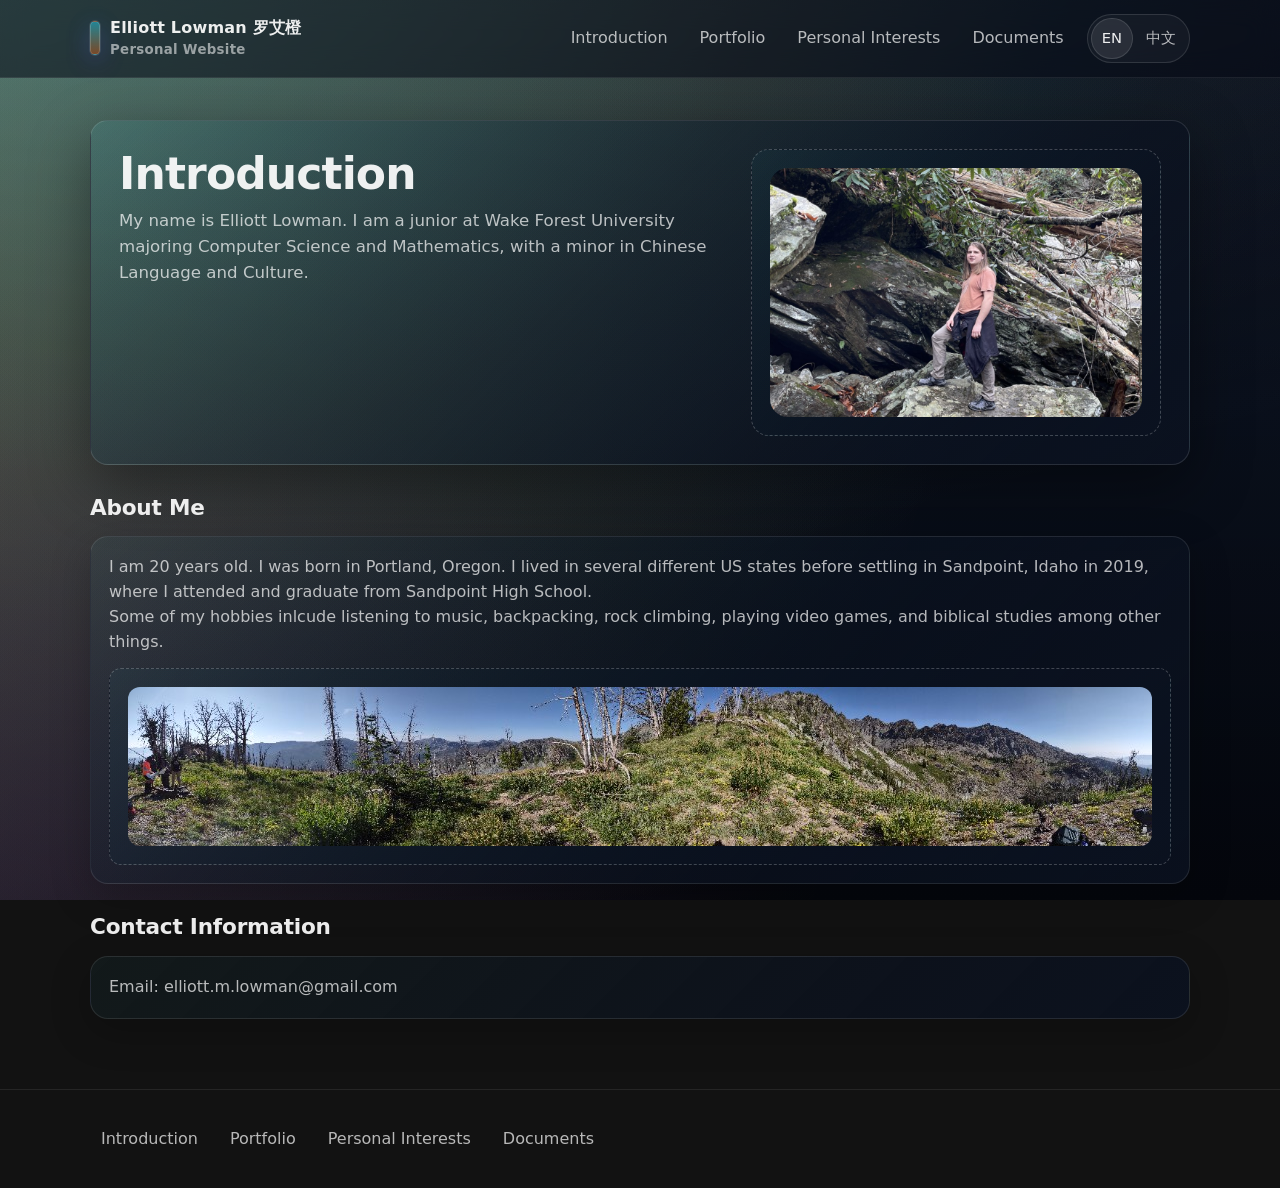
==== index.html @ e62652a4 "Add files via upload" ====
<!doctype html>
<html lang="en">
  <head>
    <meta charset="UTF-8" />
    <meta name="viewport" content="width=device-width, initial-scale=1" />
    <meta name="color-scheme" content="dark" />
    <title data-title-en="Personal Website | Introduction" data-title-zh="个人网站 | 介绍">Personal Website | Introduction</title>
    <link rel="stylesheet" href="./styles.css" />
    <script defer src="./script.js"></script>
  </head>
  <body>
    <a class="skip-link" href="#main">
      <span class="lang-inline" data-lang="en">Skip to content</span>
      <span class="lang-inline" data-lang="zh">跳至主要内容</span>
    </a>

    <header class="site-header">
      <div class="container">
        <nav class="nav" aria-label="Primary">
          <a class="brand" href="./index.html">
            <span class="brand-badge" aria-hidden="true"></span>
            <span class="brand-text">
              <span>Elliott Lowman 罗艾橙</span>
              <small>
                <span class="lang-inline" data-lang="en">Personal Website</span>
                <span class="lang-inline" data-lang="zh">个人网站</span>
              </small>
            </span>
          </a>

          <div class="nav-right">
            <div class="nav-links" role="navigation">
              <a data-nav="true" href="./index.html">
                <span class="lang-inline" data-lang="en">Introduction</span>
                <span class="lang-inline" data-lang="zh">介绍</span>
              </a>
              <a data-nav="true" href="./projects.html">
                <span class="lang-inline" data-lang="en">Portfolio</span>
                <span class="lang-inline" data-lang="zh">作品集</span>
              </a>
              <a data-nav="true" href="./personal-interests.html">
                <span class="lang-inline" data-lang="en">Personal Interests</span>
                <span class="lang-inline" data-lang="zh">兴趣爱好</span>
              </a>
              <a data-nav="true" href="./documents.html">
                <span class="lang-inline" data-lang="en">Documents</span>
                <span class="lang-inline" data-lang="zh">文件</span>
              </a>
            </div>

            <div class="lang-toggle" role="group" aria-label="Language">
              <button type="button" data-lang="en" aria-pressed="true">EN</button>
              <button type="button" data-lang="zh" aria-pressed="false">中文</button>
            </div>
          </div>
        </nav>
      </div>
    </header>

    <main id="main">
      <div class="container">
        <section class="hero" aria-labelledby="page-title">
          <div class="hero-grid">
            <div>
              <h1 id="page-title">
                <span class="lang-inline" data-lang="en">Introduction</span>
                <span class="lang-inline" data-lang="zh">介绍</span>
              </h1>
              <p class="lang-block" data-lang="en">
                My name is Elliott Lowman. I am a junior at Wake Forest University majoring Computer Science and Mathematics, with a minor in Chinese Language and Culture.
              </p>
              <p class="lang-block" data-lang="zh">
                我叫罗艾橙，英文名字是Elliott Lowman（洛曼·艾略特）。是维克森林大学大三学生，主修计算机科学和数学，辅修中文。
              </p>
            </div>

            <div class="media-placeholder" role="img" aria-label="Image placeholder">
              <img
                src="./assets/intro.png"
                alt="Elliott standing outdoors in front of rocks"
                style="width: 100%; height: 100%; object-fit: cover; border-radius: var(--radius);"
                loading="eager"
              />
            </div>
          </div>
        </section>

        <section class="section" aria-labelledby="about-title">
          <div class="section-header">
            <h2 id="about-title">
              <span class="lang-inline" data-lang="en">About Me</span>
              <span class="lang-inline" data-lang="zh">关于我</span>
            </h2>
          </div>
          <div class="grid">
            <article class="card span-12">
              <p class="lang-block" data-lang="en">
                I am 20 years old. I was born in Portland, Oregon. I lived in several different US states before settling in Sandpoint, Idaho in 2019, where I attended and graduate from Sandpoint High School.
              </p>
              <p class="lang-block" data-lang="zh">
                我今年20岁。我在美国波特兰州的俄勒冈出生，在美国多个州长大，最终2019年搬到美国爱达荷州的丧德波因特，在哪里高中毕业了。
              </p>
              <p class="lang-block" data-lang="en">
                Some of my hobbies inlcude listening to music, backpacking, rock climbing, playing video games, and biblical studies among other things.
              </p>
              <p class="lang-block" data-lang="zh">
                我的兴趣爱好包括听音乐、攀岩、背包旅行、玩游戏、和圣经学习等。
              </p>
              <div class="media-placeholder small" role="img" aria-label="Image placeholder" style="margin-top: 14px">
                <img
                  src="./assets/about.png"
                  alt="Scenic outdoor landscape"
                  style="width: 100%; height: 100%; object-fit: cover; border-radius: var(--radius-sm);"
                  loading="lazy"
                />
              </div>
            </article>
          </div>
        </section>

        <section class="section" aria-labelledby="about-title">
          <div class="section-header">
            <h2 id="about-title">
              <span class="lang-inline" data-lang="en">Contact Information</span>
              <span class="lang-inline" data-lang="zh">联系方式</span>
            </h2>
          </div>
          <div class="grid">
            <article class="card span-12">
              <p class="lang-block" data-lang="en">
                Email: <a href="mailto:elliott.m.lowman@gmail.com">elliott.m.lowman@gmail.com</a>
              </p>
              <p class="lang-block" data-lang="zh">
                电子邮箱: <a href="mailto:elliott.m.lowman@gmail.com">elliott.m.lowman@gmail.com</a>
              </p>
            </article>
          </div>
        </section>
      </div>
    </main>

    <footer class="site-footer">
      <div class="container">
        <div class="footer-inner">
          <div class="footer-links" aria-label="Footer links">
            <a href="./index.html">
              <span class="lang-inline" data-lang="en">Introduction</span>
              <span class="lang-inline" data-lang="zh">介绍</span>
            </a>
            <a href="./projects.html">
              <span class="lang-inline" data-lang="en">Portfolio</span>
              <span class="lang-inline" data-lang="zh">作品集</span>
            </a>
            <a href="./personal-interests.html">
              <span class="lang-inline" data-lang="en">Personal Interests</span>
              <span class="lang-inline" data-lang="zh">兴趣爱好</span>
            </a>
            <a href="./documents.html">
              <span class="lang-inline" data-lang="en">Documents</span>
              <span class="lang-inline" data-lang="zh">文件</span>
            </a>
          </div>
        </div>
      </div>
      <script>
        document.getElementById("year").textContent = String(new Date().getFullYear());
      </script>
    </footer>
  </body>
</html>
---- styles.css ----
/* ===== Base / Theme ===== */
:root{
  --bg: #0b1220;
  --panel: rgba(255,255,255,.06);
  --panel-strong: rgba(255,255,255,.10);
  --text: rgba(255,255,255,.92);
  --muted: rgba(255,255,255,.70);
  --muted-2: rgba(255,255,255,.55);
  --border: rgba(255,255,255,.14);
  --shadow: 0 20px 60px rgba(0,0,0,.40);

  --accent: #ed7f3a;
  --accent-2: #22d3ee;
  --accent-3: #a3e635;

  /* Surface gradient used on text + image regions */
  --surface-sky: rgba(34,211,238,.08);
  --surface-sky-2: rgba(34,211,238,.04);
  --surface-deep: rgba(11,18,32,.72);
  --surface-deep-2: rgba(11,18,32,.88);

  /* Nested card variance (subtle) */
  --surface-purple: rgba(124,58,237,.07);
  --surface-green: rgba(163,230,53,.05);

  --radius: 18px;
  --radius-sm: 12px;
  --container: 1100px;
}

*{ box-sizing: border-box; }
html, body{ height: 100%; }
html{
  /* Single continuous background canvas (prevents scroll tiling). */
  background:
    /* Darken progressively toward the bottom */
    linear-gradient(180deg, rgba(0,0,0,0) 0%, rgba(0,0,0,.22) 60%, rgba(0,0,0,.45) 100%),
    /* Vertical color separation: top vs bottom */
    radial-gradient(1100px 700px at 0% 0%, rgba(34,211,238,.18), transparent 68%),
    radial-gradient(1100px 800px at 0% 100%, rgba(124,58,237,.18), transparent 70%),
    /* Foggy light beams from the left, fading out ~75% across */
    linear-gradient(105deg, rgba(237, 142, 58, 0.2) 0%, rgba(124,58,237,0) 70%),
    linear-gradient(120deg, rgba(34,211,238,.16) 0%, rgba(34,211,238,0) 68%),
    linear-gradient(140deg, rgba(163,230,53,.11) 0%, rgba(163,230,53,0) 66%),
    linear-gradient(112deg, rgba(244, 153, 114, 0.1) 0%, rgba(244,114,182,0) 64%),
    linear-gradient(152deg, rgba(59,130,246,.10) 0%, rgba(59,130,246,0) 62%),
    linear-gradient(165deg, rgba(255,255,255,.08) 0%, rgba(255,255,255,0) 62%),
    /* Dark base */
    linear-gradient(180deg, #050914, #0b1220 45%, #070b16);
  background-repeat: no-repeat;
  background-size: cover;
  background-attachment: fixed;
}
body{
  margin: 0;
  font-family: ui-sans-serif, system-ui, -apple-system, Segoe UI, Roboto, Helvetica, Arial, "Apple Color Emoji","Segoe UI Emoji";
  color: var(--text);
  background: transparent;
  line-height: 1.55;
}

img{ max-width: 100%; display:block; }
a{ color: inherit; text-decoration: none; }

/* ===== Language visibility helpers ===== */
.lang-inline,
.lang-block{
  display: none !important;
}
html[data-lang="en"] .lang-inline[data-lang="en"]{ display: inline !important; }
html[data-lang="zh"] .lang-inline[data-lang="zh"]{ display: inline !important; }
html[data-lang="en"] .lang-block[data-lang="en"]{ display: block !important; }
html[data-lang="zh"] .lang-block[data-lang="zh"]{ display: block !important; }

.container{
  width: min(var(--container), calc(100% - 40px));
  margin: 0 auto;
}

.skip-link{
  position:absolute;
  left:-999px;
  top:auto;
  width:1px;
  height:1px;
  overflow:hidden;
}
.skip-link:focus{
  left: 12px;
  top: 12px;
  width:auto;
  height:auto;
  padding: 10px 12px;
  background: rgba(0,0,0,.8);
  border: 1px solid var(--border);
  border-radius: 10px;
  z-index: 9999;
}

/* ===== Header / Nav ===== */
.site-header{
  position: sticky;
  top: 0;
  z-index: 50;
  backdrop-filter: blur(14px);
  background: rgba(5,9,20,.55);
  border-bottom: 1px solid rgba(255,255,255,.08);
}

.nav{
  display:flex;
  align-items:center;
  justify-content:space-between;
  padding: 14px 0;
  gap: 16px;
}

.nav-right{
  display:flex;
  align-items:center;
  gap: 10px;
}

.lang-toggle{
  display:inline-flex;
  border-radius: 999px;
  border: 1px solid rgba(255,255,255,.12);
  background: rgba(255,255,255,.04);
  padding: 3px;
  gap: 3px;
}

.lang-toggle button{
  appearance: none;
  border: 0;
  background: transparent;
  color: var(--muted);
  padding: 8px 10px;
  border-radius: 999px;
  font: inherit;
  font-size: .92rem;
  cursor: pointer;
}

.lang-toggle button:hover{
  color: var(--text);
  background: rgba(255,255,255,.05);
}

.lang-toggle button[aria-pressed="true"]{
  color: var(--text);
  background: rgba(255,255,255,.09);
  border: 1px solid rgba(255,255,255,.12);
}

.brand{
  display:flex;
  align-items:center;
  gap: 10px;
  font-weight: 700;
  letter-spacing: .2px;
}
.brand-badge{
  width: 10px;
  height: 34px;
  border-radius: 999px;
  background:
    linear-gradient(
      180deg,
      rgba(34,211,238,.50) 0%,
      rgba(155, 80, 33, 0.72) 100%
    );
  box-shadow:
    0 0 0 1px rgba(255,255,255,.10),
    0 8px 24px rgba(124,58,237,.28),
    0 0 24px rgba(34,211,238,.14);
  border: 1px solid rgba(255,255,255,.18);
}
.brand-text small{
  display:block;
  font-weight: 600;
  color: var(--muted-2);
  letter-spacing: .3px;
}

.nav-links{
  display:flex;
  align-items:center;
  gap: 6px;
  flex-wrap: wrap;
  justify-content: flex-end;
}

.nav-links a{
  padding: 10px 12px;
  border-radius: 999px;
  border: 1px solid transparent;
  color: var(--muted);
}
.nav-links a:hover{
  background: rgba(255,255,255,.05);
  border-color: rgba(255,255,255,.10);
  color: var(--text);
}
.nav-links a[aria-current="page"]{
  background: rgba(255,255,255,.08);
  border-color: rgba(255,255,255,.14);
  color: var(--text);
}

/* ===== Main layout ===== */
main{ padding: 42px 0 70px; }

.hero{
  padding: 28px;
  border-radius: var(--radius);
  border: 1px solid rgba(255,255,255,.12);
  background:
    linear-gradient(135deg, var(--surface-sky) 0%, var(--surface-deep) 70%, var(--surface-deep-2) 100%);
  box-shadow: var(--shadow);
}

.hero-grid{
  display:grid;
  grid-template-columns: 1.2fr .8fr;
  gap: 18px;
  align-items: stretch;
}

.media-placeholder{
  border-radius: var(--radius);
  border: 1px dashed rgba(255,255,255,.22);
  background:
    linear-gradient(135deg, var(--surface-sky-2) 0%, var(--surface-deep) 70%, var(--surface-deep-2) 100%);
  display:flex;
  align-items:center;
  justify-content:center;
  padding: 18px;
  min-height: 220px;
  color: var(--muted);
  text-align:center;
}

.media-placeholder.small{
  min-height: 160px;
  border-radius: var(--radius-sm);
}

.hero h1{
  margin: 0 0 10px;
  font-size: clamp(28px, 4vw, 44px);
  line-height: 1.12;
  letter-spacing: -0.02em;
}
.hero p{
  margin: 0;
  color: var(--muted);
  max-width: 68ch;
  font-size: 1.04rem;
}

.hero-meta{
  display:flex;
  flex-wrap: wrap;
  gap: 10px;
  margin-top: 18px;
}
.pill{
  display:inline-flex;
  align-items:center;
  gap: 10px;
  padding: 10px 12px;
  border-radius: 999px;
  border: 1px solid rgba(255,255,255,.12);
  background: rgba(255,255,255,.05);
  color: var(--muted);
  font-size: .95rem;
}
.dot{
  width: 10px;
  height: 10px;
  border-radius: 99px;
  background: var(--accent-2);
  box-shadow: 0 0 0 4px rgba(34,211,238,.12);
}

.section{
  margin-top: 26px;
}
.section-header{
  display:flex;
  align-items:flex-end;
  justify-content:space-between;
  gap: 16px;
  margin-bottom: 12px;
}
.section-header h2{
  margin: 0;
  font-size: 1.35rem;
  letter-spacing: -.01em;
}
.section-header p{
  margin: 0;
  color: var(--muted-2);
  max-width: 70ch;
}

.grid{
  display:grid;
  grid-template-columns: repeat(12, 1fr);
  gap: 14px;
}
.card{
  grid-column: span 6;
  padding: 18px;
  border-radius: var(--radius);
  background:
    linear-gradient(135deg, var(--surface-sky-2) 0%, var(--surface-deep) 70%, var(--surface-deep-2) 100%);
  border: 1px solid rgba(255,255,255,.10);
  box-shadow: 0 12px 40px rgba(0,0,0,.24);
}

.card.card-compact{
  padding: 14px;
}
.card.card-compact h3{
  font-size: 1rem;
}
.card.card-compact p{
  font-size: .97rem;
}

/* Cards inside other cards: subtle variance for depth */
.card .card{
  border-color: rgba(255,255,255,.12);
  box-shadow: 0 10px 34px rgba(0,0,0,.22);
  background:
    linear-gradient(160deg, var(--surface-purple) 0%, var(--surface-deep) 60%, var(--surface-deep-2) 100%),
    radial-gradient(220px 140px at 80% 25%, var(--surface-green), transparent 62%);
}
.card h3{
  margin: 0 0 8px;
  font-size: 1.05rem;
  letter-spacing: -.01em;
}
.card p{
  margin: 0;
  color: var(--muted);
}
.card .meta{
  margin-top: 12px;
  display:flex;
  gap: 10px;
  flex-wrap: wrap;
}
.tag{
  font-size: .86rem;
  color: var(--muted);
  padding: 7px 10px;
  border-radius: 999px;
  background: rgba(255,255,255,.05);
  border: 1px solid rgba(255,255,255,.10);
}

.card.span-12{ grid-column: span 12; }
.card.span-4{ grid-column: span 4; }

.list{
  display:flex;
  flex-direction:column;
  gap: 10px;
}
.list-item{
  display:flex;
  align-items:flex-start;
  justify-content:space-between;
  gap: 14px;
  padding: 16px;
  border-radius: var(--radius);
  background:
    linear-gradient(135deg, var(--surface-sky-2) 0%, var(--surface-deep) 70%, var(--surface-deep-2) 100%);
  border: 1px solid rgba(255,255,255,.10);
}
.list-item h3{
  margin: 0 0 6px;
  font-size: 1.02rem;
}
.list-item p{
  margin: 0;
  color: var(--muted);
  max-width: 75ch;
}
.list-item .right{
  text-align:right;
  color: var(--muted-2);
  font-size: .92rem;
  min-width: 140px;
}
.list-item a{
  display:inline-flex;
  align-items:center;
  justify-content:center;
  padding: 10px 12px;
  border-radius: 12px;
  border: 1px solid rgba(255,255,255,.12);
  background: rgba(255,255,255,.05);
}
.list-item a:hover{
  background: rgba(255,255,255,.08);
}

/* ===== Footer ===== */
.site-footer{
  padding: 28px 0;
  border-top: 1px solid rgba(255,255,255,.08);
  color: var(--muted-2);
}
.footer-inner{
  display:flex;
  flex-wrap: wrap;
  align-items:center;
  justify-content:space-between;
  gap: 12px;
}
.footer-links{
  display:flex;
  gap: 10px;
  flex-wrap: wrap;
}
.footer-links a{
  color: var(--muted);
  padding: 8px 10px;
  border-radius: 999px;
  border: 1px solid transparent;
}
.footer-links a:hover{
  border-color: rgba(255,255,255,.10);
  background: rgba(255,255,255,.04);
}

/* ===== Personal Interests helpers ===== */
.spotify-frame-wrap{
  width: 100%;
  border-radius: var(--radius-sm);
  overflow: hidden;
  border: 1px solid rgba(255,255,255,.10);
  background: rgba(255,255,255,.03);
}

.spotify-frame-wrap iframe{
  width: 100%;
  aspect-ratio: 16 / 9;
  border: 0;
  display: block;
}

.interests-top-layout{
  align-items: start;
}

.spotify-controls{
  display:flex;
  gap: 10px;
}

.spotify-nav-btn{
  appearance:none;
  border: 1px solid rgba(255,255,255,.12);
  background: rgba(255,255,255,.05);
  color: var(--muted);
  padding: 10px 12px;
  border-radius: 12px;
  font: inherit;
  cursor:pointer;
  flex: 1;
}

.spotify-nav-btn:hover{
  background: rgba(255,255,255,.08);
  color: var(--text);
}

.spotify-nav-btn:disabled{
  opacity: .55;
  cursor: not-allowed;
}

/* ===== Responsive ===== */
@media (max-width: 880px){
  .card{ grid-column: span 12; }
  .list-item{ flex-direction: column; }
  .list-item .right{ min-width: unset; text-align:left; }
  .hero-grid{ grid-template-columns: 1fr; }
  .nav-right{ gap: 8px; }

  .interests-top-layout > div{
    grid-column: span 12 !important;
  }
}
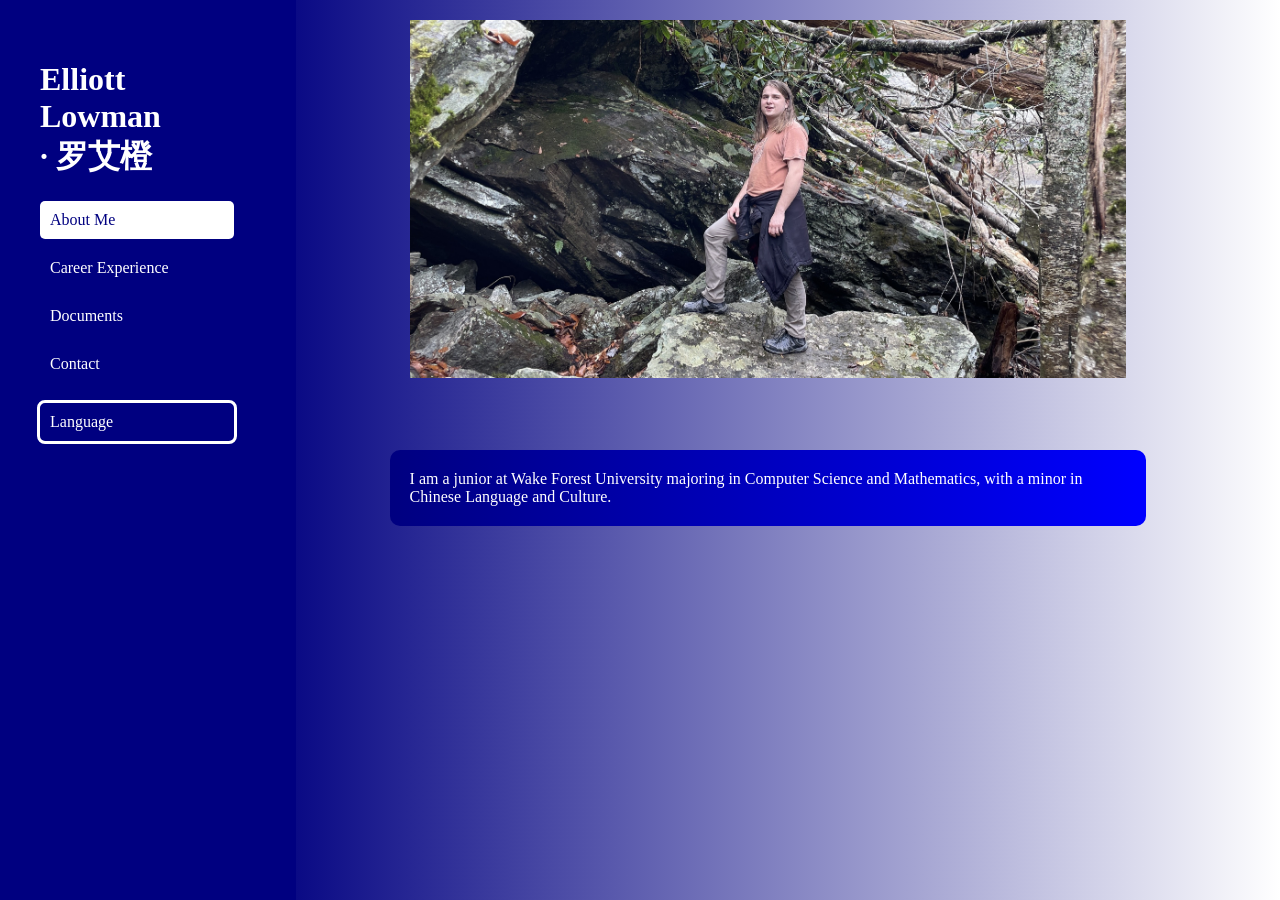
==== commit 7cd552bf: "Website v2" ====
--- a/index.html
+++ b/index.html
@@ -1,171 +1,41 @@
-<!doctype html>
+<!DOCTYPE html>
 <html lang="en">
   <head>
     <meta charset="UTF-8" />
-    <meta name="viewport" content="width=device-width, initial-scale=1" />
-    <meta name="color-scheme" content="dark" />
-    <title data-title-en="Personal Website | Introduction" data-title-zh="个人网站 | 介绍">Personal Website | Introduction</title>
-    <link rel="stylesheet" href="./styles.css" />
-    <script defer src="./script.js"></script>
+    <meta name="viewport" content="width=device-width, initial-scale=1.0" />
+    <title>Elliott Lowman</title>
+    <link rel="stylesheet" href="styles.css" />
+    <script src="language.js"></script>
   </head>
   <body>
-    <a class="skip-link" href="#main">
-      <span class="lang-inline" data-lang="en">Skip to content</span>
-      <span class="lang-inline" data-lang="zh">跳至主要内容</span>
-    </a>
-
-    <header class="site-header">
-      <div class="container">
-        <nav class="nav" aria-label="Primary">
-          <a class="brand" href="./index.html">
-            <span class="brand-badge" aria-hidden="true"></span>
-            <span class="brand-text">
-              <span>Elliott Lowman 罗艾橙</span>
-              <small>
-                <span class="lang-inline" data-lang="en">Personal Website</span>
-                <span class="lang-inline" data-lang="zh">个人网站</span>
-              </small>
-            </span>
-          </a>
-
-          <div class="nav-right">
-            <div class="nav-links" role="navigation">
-              <a data-nav="true" href="./index.html">
-                <span class="lang-inline" data-lang="en">Introduction</span>
-                <span class="lang-inline" data-lang="zh">介绍</span>
-              </a>
-              <a data-nav="true" href="./projects.html">
-                <span class="lang-inline" data-lang="en">Portfolio</span>
-                <span class="lang-inline" data-lang="zh">作品集</span>
-              </a>
-              <a data-nav="true" href="./personal-interests.html">
-                <span class="lang-inline" data-lang="en">Personal Interests</span>
-                <span class="lang-inline" data-lang="zh">兴趣爱好</span>
-              </a>
-              <a data-nav="true" href="./documents.html">
-                <span class="lang-inline" data-lang="en">Documents</span>
-                <span class="lang-inline" data-lang="zh">文件</span>
-              </a>
-            </div>
-
-            <div class="lang-toggle" role="group" aria-label="Language">
-              <button type="button" data-lang="en" aria-pressed="true">EN</button>
-              <button type="button" data-lang="zh" aria-pressed="false">中文</button>
-            </div>
-          </div>
+    <div id="div-header">
+        <header class="header">
+        <h1 class="lang-inline" lang="en">Elliott Lowman · 罗艾橙</h1>
+        <h1 class="lang-inline" lang="zh">罗艾橙 · Elliott Lowman</h1>
+        <nav class="nav">
+            <a href="index.html?lang=en" class="nav-current lang-inline" lang="en">About Me</a>
+            <a href="index.html?lang=zh" class="nav-current lang-inline" lang="zh">关于我</a>
+            <a href="experience.html?lang=en" class="nav-button lang-inline" lang="en">Career Experience</a>
+            <a href="experience.html?lang=zh" class="nav-button lang-inline" lang="zh">职业经历</a>
+            <a href="documents.html?lang=en" class="nav-button lang-inline" lang="en">Documents</a>
+            <a href="documents.html?lang=zh" class="nav-button lang-inline" lang="zh">文件</a>
+            <a href="contact.html?lang=en" class="nav-button lang-inline" lang="en">Contact</a>
+            <a href="contact.html?lang=zh" class="nav-button lang-inline" lang="zh">联系</a>
         </nav>
-      </div>
-    </header>
-
-    <main id="main">
-      <div class="container">
-        <section class="hero" aria-labelledby="page-title">
-          <div class="hero-grid">
-            <div>
-              <h1 id="page-title">
-                <span class="lang-inline" data-lang="en">Introduction</span>
-                <span class="lang-inline" data-lang="zh">介绍</span>
-              </h1>
-              <p class="lang-block" data-lang="en">
-                My name is Elliott Lowman. I am a junior at Wake Forest University majoring Computer Science and Mathematics, with a minor in Chinese Language and Culture.
-              </p>
-              <p class="lang-block" data-lang="zh">
-                我叫罗艾橙，英文名字是Elliott Lowman（洛曼·艾略特）。是维克森林大学大三学生，主修计算机科学和数学，辅修中文。
-              </p>
-            </div>
-
-            <div class="media-placeholder" role="img" aria-label="Image placeholder">
-              <img
-                src="./assets/intro.png"
-                alt="Elliott standing outdoors in front of rocks"
-                style="width: 100%; height: 100%; object-fit: cover; border-radius: var(--radius);"
-                loading="eager"
-              />
-            </div>
-          </div>
-        </section>
-
-        <section class="section" aria-labelledby="about-title">
-          <div class="section-header">
-            <h2 id="about-title">
-              <span class="lang-inline" data-lang="en">About Me</span>
-              <span class="lang-inline" data-lang="zh">关于我</span>
-            </h2>
-          </div>
-          <div class="grid">
-            <article class="card span-12">
-              <p class="lang-block" data-lang="en">
-                I am 20 years old. I was born in Portland, Oregon. I lived in several different US states before settling in Sandpoint, Idaho in 2019, where I attended and graduate from Sandpoint High School.
-              </p>
-              <p class="lang-block" data-lang="zh">
-                我今年20岁。我在美国波特兰州的俄勒冈出生，在美国多个州长大，最终2019年搬到美国爱达荷州的丧德波因特，在哪里高中毕业了。
-              </p>
-              <p class="lang-block" data-lang="en">
-                Some of my hobbies inlcude listening to music, backpacking, rock climbing, playing video games, and biblical studies among other things.
-              </p>
-              <p class="lang-block" data-lang="zh">
-                我的兴趣爱好包括听音乐、攀岩、背包旅行、玩游戏、和圣经学习等。
-              </p>
-              <div class="media-placeholder small" role="img" aria-label="Image placeholder" style="margin-top: 14px">
-                <img
-                  src="./assets/about.png"
-                  alt="Scenic outdoor landscape"
-                  style="width: 100%; height: 100%; object-fit: cover; border-radius: var(--radius-sm);"
-                  loading="lazy"
-                />
-              </div>
-            </article>
-          </div>
-        </section>
-
-        <section class="section" aria-labelledby="about-title">
-          <div class="section-header">
-            <h2 id="about-title">
-              <span class="lang-inline" data-lang="en">Contact Information</span>
-              <span class="lang-inline" data-lang="zh">联系方式</span>
-            </h2>
-          </div>
-          <div class="grid">
-            <article class="card span-12">
-              <p class="lang-block" data-lang="en">
-                Email: <a href="mailto:elliott.m.lowman@gmail.com">elliott.m.lowman@gmail.com</a>
-              </p>
-              <p class="lang-block" data-lang="zh">
-                电子邮箱: <a href="mailto:elliott.m.lowman@gmail.com">elliott.m.lowman@gmail.com</a>
-              </p>
-            </article>
-          </div>
-        </section>
-      </div>
-    </main>
-
-    <footer class="site-footer">
-      <div class="container">
-        <div class="footer-inner">
-          <div class="footer-links" aria-label="Footer links">
-            <a href="./index.html">
-              <span class="lang-inline" data-lang="en">Introduction</span>
-              <span class="lang-inline" data-lang="zh">介绍</span>
-            </a>
-            <a href="./projects.html">
-              <span class="lang-inline" data-lang="en">Portfolio</span>
-              <span class="lang-inline" data-lang="zh">作品集</span>
-            </a>
-            <a href="./personal-interests.html">
-              <span class="lang-inline" data-lang="en">Personal Interests</span>
-              <span class="lang-inline" data-lang="zh">兴趣爱好</span>
-            </a>
-            <a href="./documents.html">
-              <span class="lang-inline" data-lang="en">Documents</span>
-              <span class="lang-inline" data-lang="zh">文件</span>
-            </a>
-          </div>
+        <div class="lang-dropdown lang-inline" lang="en">Language
+            <button class="lang-content" lang="en">English</button>
+            <button class="lang-content" lang="zh">中文</button>
         </div>
-      </div>
-      <script>
-        document.getElementById("year").textContent = String(new Date().getFullYear());
-      </script>
-    </footer>
+        <div class="lang-dropdown lang-inline" lang="zh">语言
+            <button class="lang-content" lang="en">English</button>
+            <button class="lang-content" lang="zh">中文</button>
+        </div>
+        </header>
+    </div>
+    <div id="div-content">  
+        <img class="image-region" src="assets/intro.jpeg">
+        <p class="text-region lang-inline" lang="en">I am a junior at Wake Forest University majoring in Computer Science and Mathematics, with a minor in Chinese Language and Culture.</p>
+        <p class="text-region lang-inline" lang="zh">我是维克森林大学大三学生，主修计算机科学和数学，辅修中文。</p>
+    </div>
   </body>
 </html>
-
--- a/styles.css
+++ b/styles.css
@@ -1,499 +1,188 @@
-/* ===== Base / Theme ===== */
-:root{
-  --bg: #0b1220;
-  --panel: rgba(255,255,255,.06);
-  --panel-strong: rgba(255,255,255,.10);
-  --text: rgba(255,255,255,.92);
-  --muted: rgba(255,255,255,.70);
-  --muted-2: rgba(255,255,255,.55);
-  --border: rgba(255,255,255,.14);
-  --shadow: 0 20px 60px rgba(0,0,0,.40);
-
-  --accent: #ed7f3a;
-  --accent-2: #22d3ee;
-  --accent-3: #a3e635;
-
-  /* Surface gradient used on text + image regions */
-  --surface-sky: rgba(34,211,238,.08);
-  --surface-sky-2: rgba(34,211,238,.04);
-  --surface-deep: rgba(11,18,32,.72);
-  --surface-deep-2: rgba(11,18,32,.88);
-
-  /* Nested card variance (subtle) */
-  --surface-purple: rgba(124,58,237,.07);
-  --surface-green: rgba(163,230,53,.05);
-
-  --radius: 18px;
-  --radius-sm: 12px;
-  --container: 1100px;
+#div-header {
+    background-color: #000080;
+    color: #ffffff;
+    padding: 20px;
+    text-align: left;
+    top: 0;
+    left: 0;
+    width: 20%;
+    min-height: 100vh;
+    height: auto;
+    position: fixed;
+    z-index: 40;
+    overflow: visible;
+}
+#div-content {
+    background-image: linear-gradient(to left, #ffffff, #000080);
+    position: absolute;
+    left: 20%;
+    width: 80%;
+    float: right;
+    top: 0;
+    min-height: 100vh;
+    height: auto;
+    z-index: 30;
+    overflow: visible;
 }
 
-*{ box-sizing: border-box; }
-html, body{ height: 100%; }
-html{
-  /* Single continuous background canvas (prevents scroll tiling). */
-  background:
-    /* Darken progressively toward the bottom */
-    linear-gradient(180deg, rgba(0,0,0,0) 0%, rgba(0,0,0,.22) 60%, rgba(0,0,0,.45) 100%),
-    /* Vertical color separation: top vs bottom */
-    radial-gradient(1100px 700px at 0% 0%, rgba(34,211,238,.18), transparent 68%),
-    radial-gradient(1100px 800px at 0% 100%, rgba(124,58,237,.18), transparent 70%),
-    /* Foggy light beams from the left, fading out ~75% across */
-    linear-gradient(105deg, rgba(237, 142, 58, 0.2) 0%, rgba(124,58,237,0) 70%),
-    linear-gradient(120deg, rgba(34,211,238,.16) 0%, rgba(34,211,238,0) 68%),
-    linear-gradient(140deg, rgba(163,230,53,.11) 0%, rgba(163,230,53,0) 66%),
-    linear-gradient(112deg, rgba(244, 153, 114, 0.1) 0%, rgba(244,114,182,0) 64%),
-    linear-gradient(152deg, rgba(59,130,246,.10) 0%, rgba(59,130,246,0) 62%),
-    linear-gradient(165deg, rgba(255,255,255,.08) 0%, rgba(255,255,255,0) 62%),
-    /* Dark base */
-    linear-gradient(180deg, #050914, #0b1220 45%, #070b16);
-  background-repeat: no-repeat;
-  background-size: cover;
-  background-attachment: fixed;
-}
-body{
-  margin: 0;
-  font-family: ui-sans-serif, system-ui, -apple-system, Segoe UI, Roboto, Helvetica, Arial, "Apple Color Emoji","Segoe UI Emoji";
-  color: var(--text);
-  background: transparent;
-  line-height: 1.55;
+/* Site Header */
+.header {
+  background-color: #000080;
+  color: #ffffff;
+  padding: 20px;
+  text-align: left;
+  top: 0;
+  left: 0;
+  width: 17%;
+  position: sticky;
+  z-index: 50;
 }
 
-img{ max-width: 100%; display:block; }
-a{ color: inherit; text-decoration: none; }
-
-/* ===== Language visibility helpers ===== */
-.lang-inline,
-.lang-block{
-  display: none !important;
-}
-html[data-lang="en"] .lang-inline[data-lang="en"]{ display: inline !important; }
-html[data-lang="zh"] .lang-inline[data-lang="zh"]{ display: inline !important; }
-html[data-lang="en"] .lang-block[data-lang="en"]{ display: block !important; }
-html[data-lang="zh"] .lang-block[data-lang="zh"]{ display: block !important; }
-
-.container{
-  width: min(var(--container), calc(100% - 40px));
-  margin: 0 auto;
+/* Site Navigation */
+.nav {
+  background-color: #000080;
+  color: #ffffff;
+  text-align: left;
+  top: 0;
+  left: 0;
+  position: sticky;
+  z-index: 100;
+  overflow: visible;
 }
 
-.skip-link{
-  position:absolute;
-  left:-999px;
-  top:auto;
-  width:1px;
-  height:1px;
-  overflow:hidden;
-}
-.skip-link:focus{
-  left: 12px;
-  top: 12px;
-  width:auto;
-  height:auto;
-  padding: 10px 12px;
-  background: rgba(0,0,0,.8);
-  border: 1px solid var(--border);
-  border-radius: 10px;
-  z-index: 9999;
+.nav-button {
+  display: block;
+  background-color: #000080;
+  color: #ffffff;
+  padding: 10px;
+  margin-bottom: 10px;
+  text-decoration: none;
+  border-radius: 5px;
+  white-space: nowrap;
+  width: 400%;
 }
 
-/* ===== Header / Nav ===== */
-.site-header{
-  position: sticky;
-  top: 0;
-  z-index: 50;
-  backdrop-filter: blur(14px);
-  background: rgba(5,9,20,.55);
-  border-bottom: 1px solid rgba(255,255,255,.08);
+.nav-button:hover {
+  background-color: #0000ff;
+  color: #ffffff;
 }
 
-.nav{
-  display:flex;
-  align-items:center;
-  justify-content:space-between;
-  padding: 14px 0;
-  gap: 16px;
+.nav-current {
+  display: block;
+  background-color: #ffffff;
+  color: #000080;
+  padding: 10px;
+  margin-bottom: 10px;
+  text-decoration: none;
+  border-radius: 5px;
+  white-space: nowrap;
+  width: 400%;
 }
 
-.nav-right{
-  display:flex;
-  align-items:center;
-  gap: 10px;
+/* Language Toggle */
+.lang-dropdown {
+  display: block;
+  background-color: #000080;
+  color: #ffffff;
+  outline-color: #ffffff;
+  outline-style: solid;
+  padding: 10px;
+  margin-bottom: 10px;
+  margin-top: 10px;
+  text-decoration: none;
+  border-radius: 5px;
+  width: 400%;
 }
 
-.lang-toggle{
-  display:inline-flex;
-  border-radius: 999px;
-  border: 1px solid rgba(255,255,255,.12);
-  background: rgba(255,255,255,.04);
-  padding: 3px;
-  gap: 3px;
+.lang-dropdown:hover {
+  background-color: #0000ff;
+  color: #ffffff;
 }
 
-.lang-toggle button{
-  appearance: none;
-  border: 0;
-  background: transparent;
-  color: var(--muted);
-  padding: 8px 10px;
-  border-radius: 999px;
-  font: inherit;
-  font-size: .92rem;
+.lang-content {
+    display: none;
+}
+
+.lang-dropdown:hover .lang-content {
+    display: block;
+    color: #ffffff;
+    background-color: #000080;
+    width: 100%;
+    outline-color: #ffffff;
+    outline-style: solid;
+    margin-top: 10px;
+    padding: 5px;
+}
+
+/* Language Switching */
+.lang-inline {
+    display: none !important;
+}
+
+html[lang="en"] .lang-inline[lang="en"] {
+    display: inline-block !important;
+}
+html[lang="zh"] .lang-inline[lang="zh"] {
+    display: inline-block !important;
+}
+
+/* Key Content Formatting */
+.image-region {
+    display: block;
+    margin: 0 auto;
+    width: 70%;
+    padding: 20px;
+}
+
+.text-region {
+    display: block !important;
+    background-image: linear-gradient(to right, #000080, #0000ff);
+    border-radius: 10px;
+    color: #ffffff;
+    margin: 0 auto 30px auto !important;
+    width: 70%;
+    padding: 20px;
+    clear: both;
+}
+
+.link {
+  display: inline-block;
+  color: #ffffff
+}
+
+/* Language Switching that maintains formatting */
+html[lang="en"] .text-region[lang="en"],
+html[lang="zh"] .text-region[lang="zh"] {
+    display: block !important;
+    margin: 0 auto 30px auto !important;
+    margin-top: 5% !important;
+}
+
+html[lang="en"] .text-region[lang="zh"],
+html[lang="zh"] .text-region[lang="en"] {
+    display: none !important;
+}
+
+/* Key Content Dropdown */
+label {
   cursor: pointer;
 }
 
-.lang-toggle button:hover{
-  color: var(--text);
-  background: rgba(255,255,255,.05);
+.title-region {
+  display: block;
+  background-image: linear-gradient(to right, #000080, #0000ff);
+  border-radius: 10px;
+  color: #ffffff;
+  margin: 0 auto 30px auto !important;
+  width: 70%;
+  padding: 20px;
 }
 
-.lang-toggle button[aria-pressed="true"]{
-  color: var(--text);
-  background: rgba(255,255,255,.09);
-  border: 1px solid rgba(255,255,255,.12);
+input[type="checkbox"], ul.dropdown-region {
+  display: none;
 }
 
-.brand{
-  display:flex;
-  align-items:center;
-  gap: 10px;
-  font-weight: 700;
-  letter-spacing: .2px;
-}
-.brand-badge{
-  width: 10px;
-  height: 34px;
-  border-radius: 999px;
-  background:
-    linear-gradient(
-      180deg,
-      rgba(34,211,238,.50) 0%,
-      rgba(155, 80, 33, 0.72) 100%
-    );
-  box-shadow:
-    0 0 0 1px rgba(255,255,255,.10),
-    0 8px 24px rgba(124,58,237,.28),
-    0 0 24px rgba(34,211,238,.14);
-  border: 1px solid rgba(255,255,255,.18);
-}
-.brand-text small{
-  display:block;
-  font-weight: 600;
-  color: var(--muted-2);
-  letter-spacing: .3px;
-}
-
-.nav-links{
-  display:flex;
-  align-items:center;
-  gap: 6px;
-  flex-wrap: wrap;
-  justify-content: flex-end;
-}
-
-.nav-links a{
-  padding: 10px 12px;
-  border-radius: 999px;
-  border: 1px solid transparent;
-  color: var(--muted);
-}
-.nav-links a:hover{
-  background: rgba(255,255,255,.05);
-  border-color: rgba(255,255,255,.10);
-  color: var(--text);
-}
-.nav-links a[aria-current="page"]{
-  background: rgba(255,255,255,.08);
-  border-color: rgba(255,255,255,.14);
-  color: var(--text);
-}
-
-/* ===== Main layout ===== */
-main{ padding: 42px 0 70px; }
-
-.hero{
-  padding: 28px;
-  border-radius: var(--radius);
-  border: 1px solid rgba(255,255,255,.12);
-  background:
-    linear-gradient(135deg, var(--surface-sky) 0%, var(--surface-deep) 70%, var(--surface-deep-2) 100%);
-  box-shadow: var(--shadow);
-}
-
-.hero-grid{
-  display:grid;
-  grid-template-columns: 1.2fr .8fr;
-  gap: 18px;
-  align-items: stretch;
-}
-
-.media-placeholder{
-  border-radius: var(--radius);
-  border: 1px dashed rgba(255,255,255,.22);
-  background:
-    linear-gradient(135deg, var(--surface-sky-2) 0%, var(--surface-deep) 70%, var(--surface-deep-2) 100%);
-  display:flex;
-  align-items:center;
-  justify-content:center;
-  padding: 18px;
-  min-height: 220px;
-  color: var(--muted);
-  text-align:center;
-}
-
-.media-placeholder.small{
-  min-height: 160px;
-  border-radius: var(--radius-sm);
-}
-
-.hero h1{
-  margin: 0 0 10px;
-  font-size: clamp(28px, 4vw, 44px);
-  line-height: 1.12;
-  letter-spacing: -0.02em;
-}
-.hero p{
-  margin: 0;
-  color: var(--muted);
-  max-width: 68ch;
-  font-size: 1.04rem;
-}
-
-.hero-meta{
-  display:flex;
-  flex-wrap: wrap;
-  gap: 10px;
-  margin-top: 18px;
-}
-.pill{
-  display:inline-flex;
-  align-items:center;
-  gap: 10px;
-  padding: 10px 12px;
-  border-radius: 999px;
-  border: 1px solid rgba(255,255,255,.12);
-  background: rgba(255,255,255,.05);
-  color: var(--muted);
-  font-size: .95rem;
-}
-.dot{
-  width: 10px;
-  height: 10px;
-  border-radius: 99px;
-  background: var(--accent-2);
-  box-shadow: 0 0 0 4px rgba(34,211,238,.12);
-}
-
-.section{
-  margin-top: 26px;
-}
-.section-header{
-  display:flex;
-  align-items:flex-end;
-  justify-content:space-between;
-  gap: 16px;
-  margin-bottom: 12px;
-}
-.section-header h2{
-  margin: 0;
-  font-size: 1.35rem;
-  letter-spacing: -.01em;
-}
-.section-header p{
-  margin: 0;
-  color: var(--muted-2);
-  max-width: 70ch;
-}
-
-.grid{
-  display:grid;
-  grid-template-columns: repeat(12, 1fr);
-  gap: 14px;
-}
-.card{
-  grid-column: span 6;
-  padding: 18px;
-  border-radius: var(--radius);
-  background:
-    linear-gradient(135deg, var(--surface-sky-2) 0%, var(--surface-deep) 70%, var(--surface-deep-2) 100%);
-  border: 1px solid rgba(255,255,255,.10);
-  box-shadow: 0 12px 40px rgba(0,0,0,.24);
-}
-
-.card.card-compact{
-  padding: 14px;
-}
-.card.card-compact h3{
-  font-size: 1rem;
-}
-.card.card-compact p{
-  font-size: .97rem;
-}
-
-/* Cards inside other cards: subtle variance for depth */
-.card .card{
-  border-color: rgba(255,255,255,.12);
-  box-shadow: 0 10px 34px rgba(0,0,0,.22);
-  background:
-    linear-gradient(160deg, var(--surface-purple) 0%, var(--surface-deep) 60%, var(--surface-deep-2) 100%),
-    radial-gradient(220px 140px at 80% 25%, var(--surface-green), transparent 62%);
-}
-.card h3{
-  margin: 0 0 8px;
-  font-size: 1.05rem;
-  letter-spacing: -.01em;
-}
-.card p{
-  margin: 0;
-  color: var(--muted);
-}
-.card .meta{
-  margin-top: 12px;
-  display:flex;
-  gap: 10px;
-  flex-wrap: wrap;
-}
-.tag{
-  font-size: .86rem;
-  color: var(--muted);
-  padding: 7px 10px;
-  border-radius: 999px;
-  background: rgba(255,255,255,.05);
-  border: 1px solid rgba(255,255,255,.10);
-}
-
-.card.span-12{ grid-column: span 12; }
-.card.span-4{ grid-column: span 4; }
-
-.list{
-  display:flex;
-  flex-direction:column;
-  gap: 10px;
-}
-.list-item{
-  display:flex;
-  align-items:flex-start;
-  justify-content:space-between;
-  gap: 14px;
-  padding: 16px;
-  border-radius: var(--radius);
-  background:
-    linear-gradient(135deg, var(--surface-sky-2) 0%, var(--surface-deep) 70%, var(--surface-deep-2) 100%);
-  border: 1px solid rgba(255,255,255,.10);
-}
-.list-item h3{
-  margin: 0 0 6px;
-  font-size: 1.02rem;
-}
-.list-item p{
-  margin: 0;
-  color: var(--muted);
-  max-width: 75ch;
-}
-.list-item .right{
-  text-align:right;
-  color: var(--muted-2);
-  font-size: .92rem;
-  min-width: 140px;
-}
-.list-item a{
-  display:inline-flex;
-  align-items:center;
-  justify-content:center;
-  padding: 10px 12px;
-  border-radius: 12px;
-  border: 1px solid rgba(255,255,255,.12);
-  background: rgba(255,255,255,.05);
-}
-.list-item a:hover{
-  background: rgba(255,255,255,.08);
-}
-
-/* ===== Footer ===== */
-.site-footer{
-  padding: 28px 0;
-  border-top: 1px solid rgba(255,255,255,.08);
-  color: var(--muted-2);
-}
-.footer-inner{
-  display:flex;
-  flex-wrap: wrap;
-  align-items:center;
-  justify-content:space-between;
-  gap: 12px;
-}
-.footer-links{
-  display:flex;
-  gap: 10px;
-  flex-wrap: wrap;
-}
-.footer-links a{
-  color: var(--muted);
-  padding: 8px 10px;
-  border-radius: 999px;
-  border: 1px solid transparent;
-}
-.footer-links a:hover{
-  border-color: rgba(255,255,255,.10);
-  background: rgba(255,255,255,.04);
-}
-
-/* ===== Personal Interests helpers ===== */
-.spotify-frame-wrap{
-  width: 100%;
-  border-radius: var(--radius-sm);
-  overflow: hidden;
-  border: 1px solid rgba(255,255,255,.10);
-  background: rgba(255,255,255,.03);
-}
-
-.spotify-frame-wrap iframe{
-  width: 100%;
-  aspect-ratio: 16 / 9;
-  border: 0;
+input:checked~ul.dropdown-region {
   display: block;
-}
-
-.interests-top-layout{
-  align-items: start;
-}
-
-.spotify-controls{
-  display:flex;
-  gap: 10px;
-}
-
-.spotify-nav-btn{
-  appearance:none;
-  border: 1px solid rgba(255,255,255,.12);
-  background: rgba(255,255,255,.05);
-  color: var(--muted);
-  padding: 10px 12px;
-  border-radius: 12px;
-  font: inherit;
-  cursor:pointer;
-  flex: 1;
-}
-
-.spotify-nav-btn:hover{
-  background: rgba(255,255,255,.08);
-  color: var(--text);
-}
-
-.spotify-nav-btn:disabled{
-  opacity: .55;
-  cursor: not-allowed;
-}
-
-/* ===== Responsive ===== */
-@media (max-width: 880px){
-  .card{ grid-column: span 12; }
-  .list-item{ flex-direction: column; }
-  .list-item .right{ min-width: unset; text-align:left; }
-  .hero-grid{ grid-template-columns: 1fr; }
-  .nav-right{ gap: 8px; }
-
-  .interests-top-layout > div{
-    grid-column: span 12 !important;
-  }
-}
+  color: #ffffff;
+}
